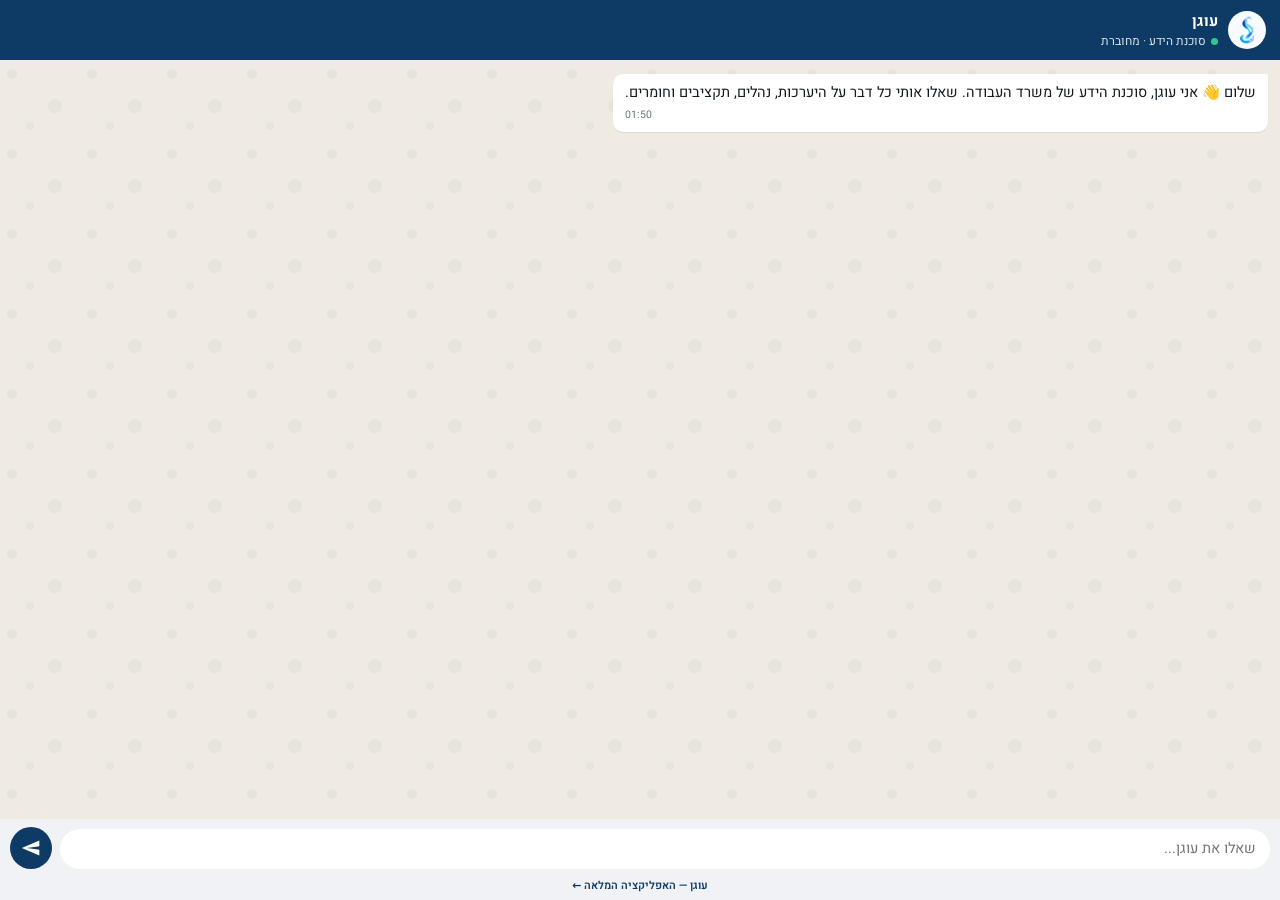
==== chat.html @ 9bda71fe "chat.html — אפליקציית 'שאל את עוגן' לנייד: צ'אט ווטסאפ במסך מלא, ניתנת להתקנה Co-Authored-By: Claude" ====
<!doctype html>
<html lang="he" dir="rtl">
<head>
<meta charset="utf-8">
<meta name="viewport" content="width=device-width, initial-scale=1, viewport-fit=cover">
<title>שאל את עוגן</title>
<meta name="description" content="שאל את עוגן — צ'אט מהיר עם סוכנת הידע של משרד העבודה, בסגנון ווטסאפ.">

<!-- PWA: אפליקציית הצ'אט — נפרדת מהאפליקציה המלאה -->
<meta name="theme-color" content="#0D3B66">
<link rel="manifest" href="manifest-chat.webmanifest">
<link rel="icon" type="image/png" sizes="192x192" href="assets/icons/icon-192.png">
<link rel="apple-touch-icon" href="assets/icons/apple-touch-icon.png">
<meta name="apple-mobile-web-app-capable" content="yes">
<meta name="apple-mobile-web-app-status-bar-style" content="default">
<meta name="apple-mobile-web-app-title" content="שאל את עוגן">

<link href="https://fonts.googleapis.com/css2?family=Assistant:wght@400;600;700&family=Heebo:wght@400;500;700&display=swap" rel="stylesheet">
<style>
  html, body { margin: 0; height: 100%; background: #EFEAE2; overscroll-behavior: none; }
</style>
</head>
<body>

<script>
/* צ'אט במסך מלא — בלי כפתור צף, נפתח ישר לשיחה */
window.OGEN_WIDGET_STANDALONE = true;
</script>
<script src="ogen-widget.js"></script>

<script>
if ("serviceWorker" in navigator && (location.protocol === "https:" || location.hostname === "localhost")) {
  window.addEventListener("load", function () {
    navigator.serviceWorker.register("sw.js").catch(function () { /* לא קריטי */ });
  });
}
</script>

</body>
</html>
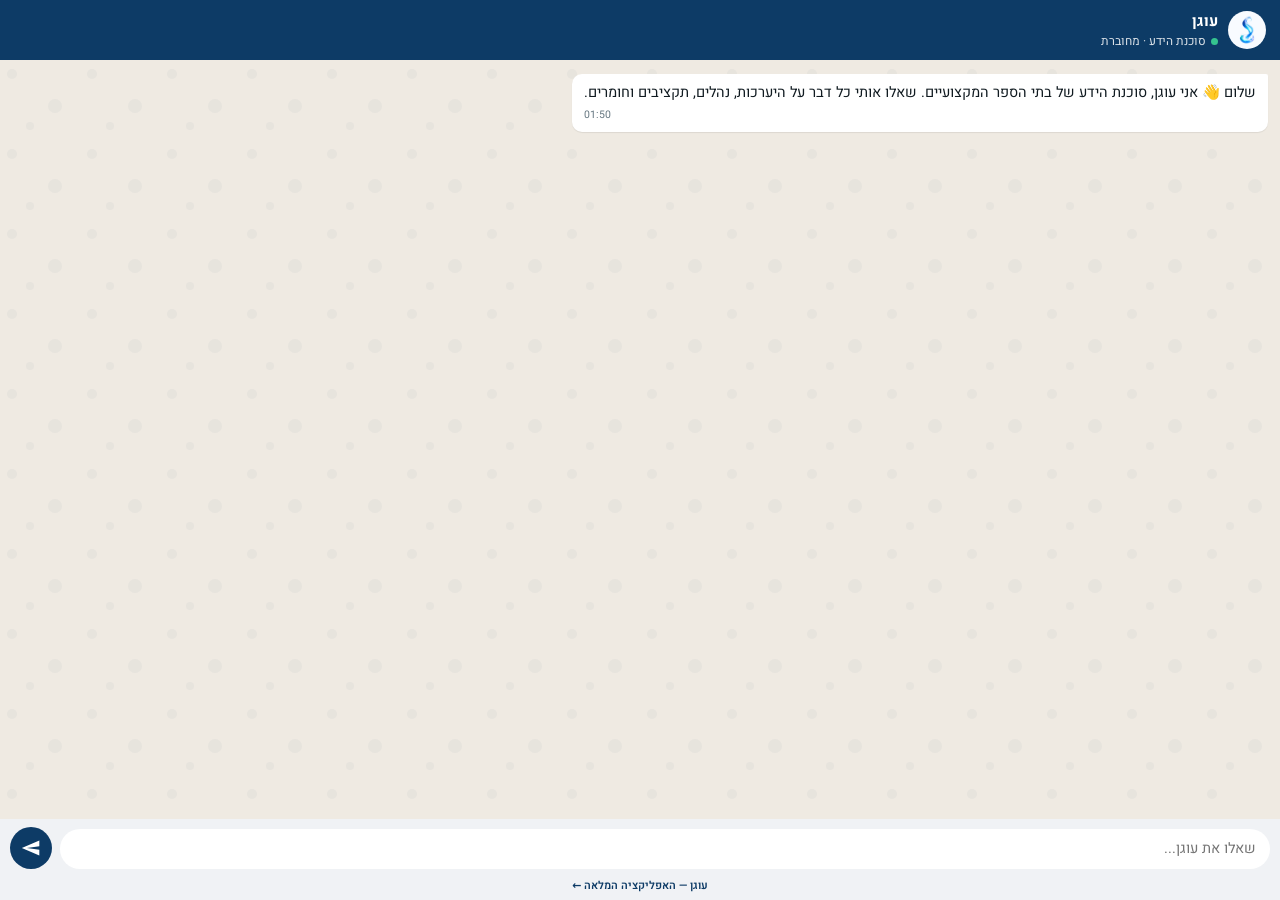
==== commit bbba44ff: "Rename subtitle to סוכנת הידע של בתי הספר המקצועיים; bump SW to v8 Co-Authored-By: Claude Fable 5 <n" ====
--- a/chat.html
+++ b/chat.html
@@ -4,7 +4,7 @@
 <meta charset="utf-8">
 <meta name="viewport" content="width=device-width, initial-scale=1, viewport-fit=cover">
 <title>שאל את עוגן</title>
-<meta name="description" content="שאל את עוגן — צ'אט מהיר עם סוכנת הידע של משרד העבודה, בסגנון ווטסאפ.">
+<meta name="description" content="שאל את עוגן — צ'אט מהיר עם סוכנת הידע של בתי הספר המקצועיים, בסגנון ווטסאפ.">
 
 <!-- PWA: אפליקציית הצ'אט — נפרדת מהאפליקציה המלאה -->
 <meta name="theme-color" content="#0D3B66">
